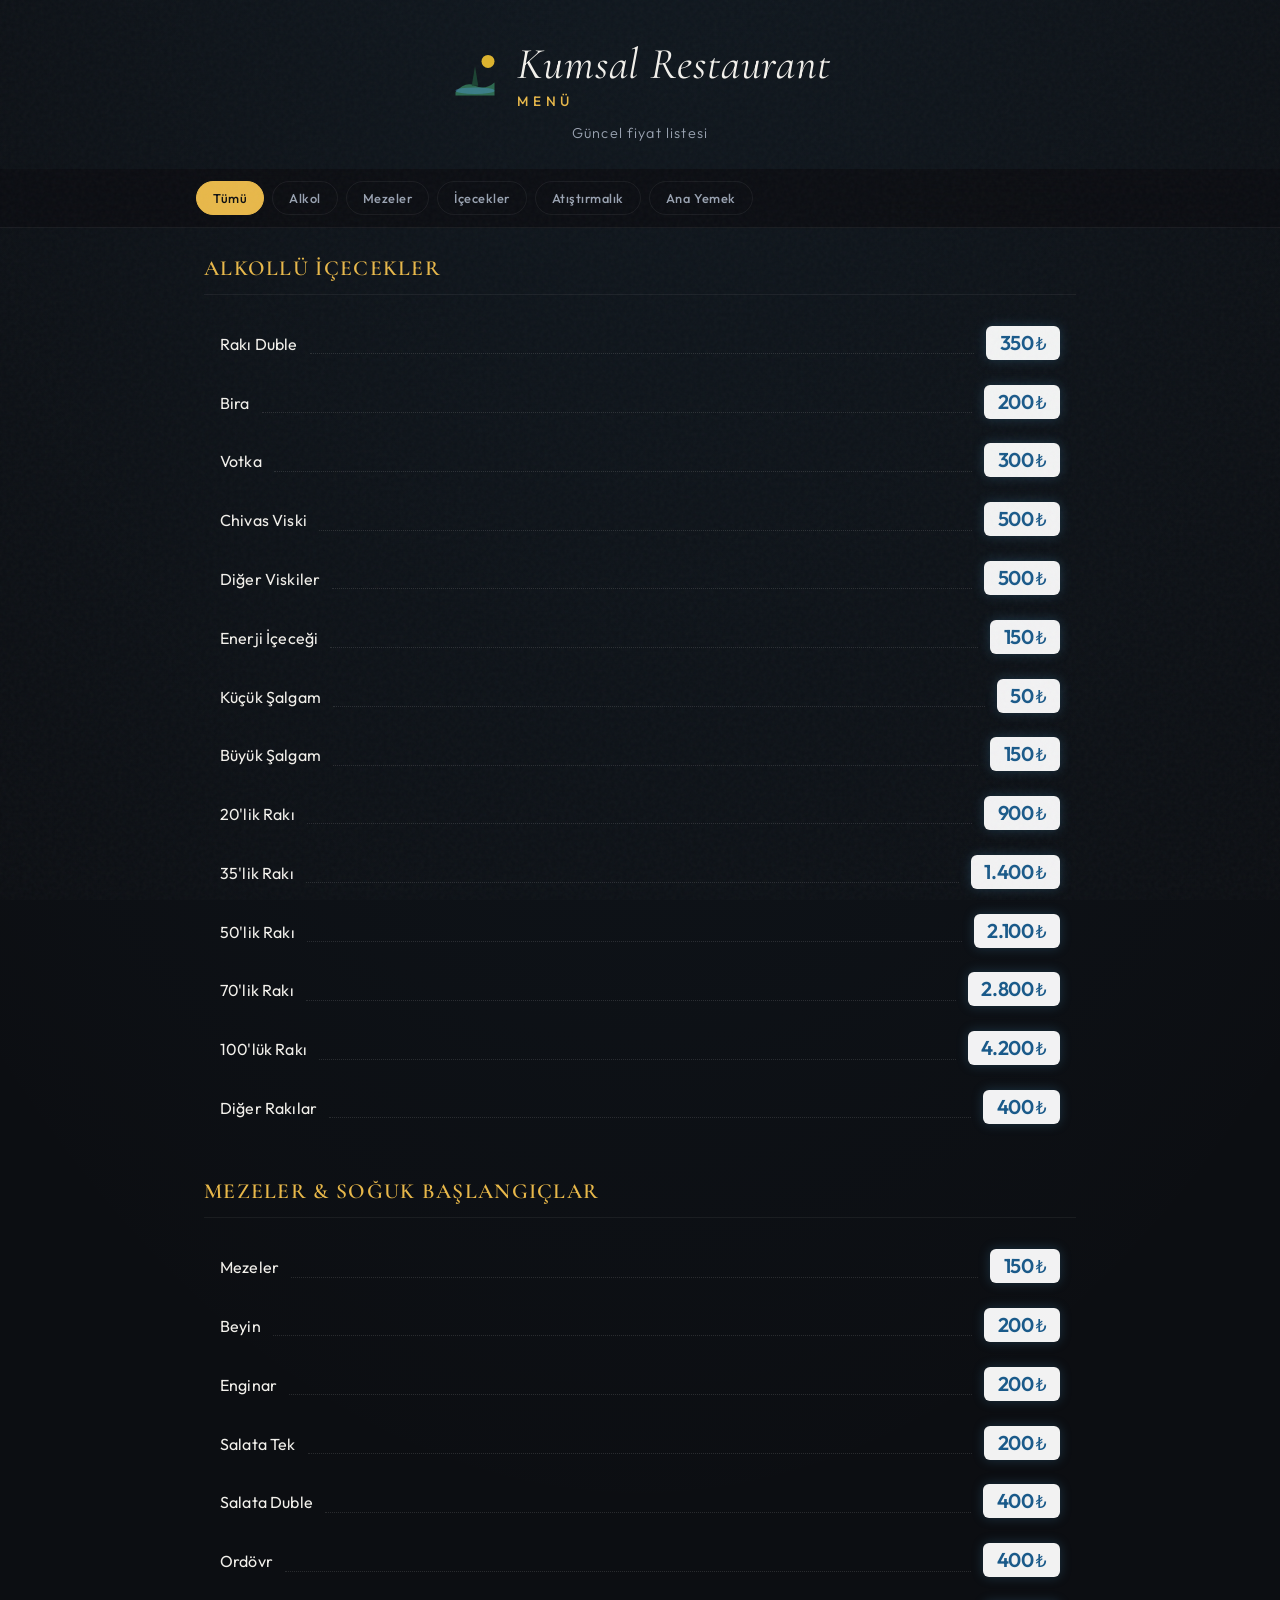
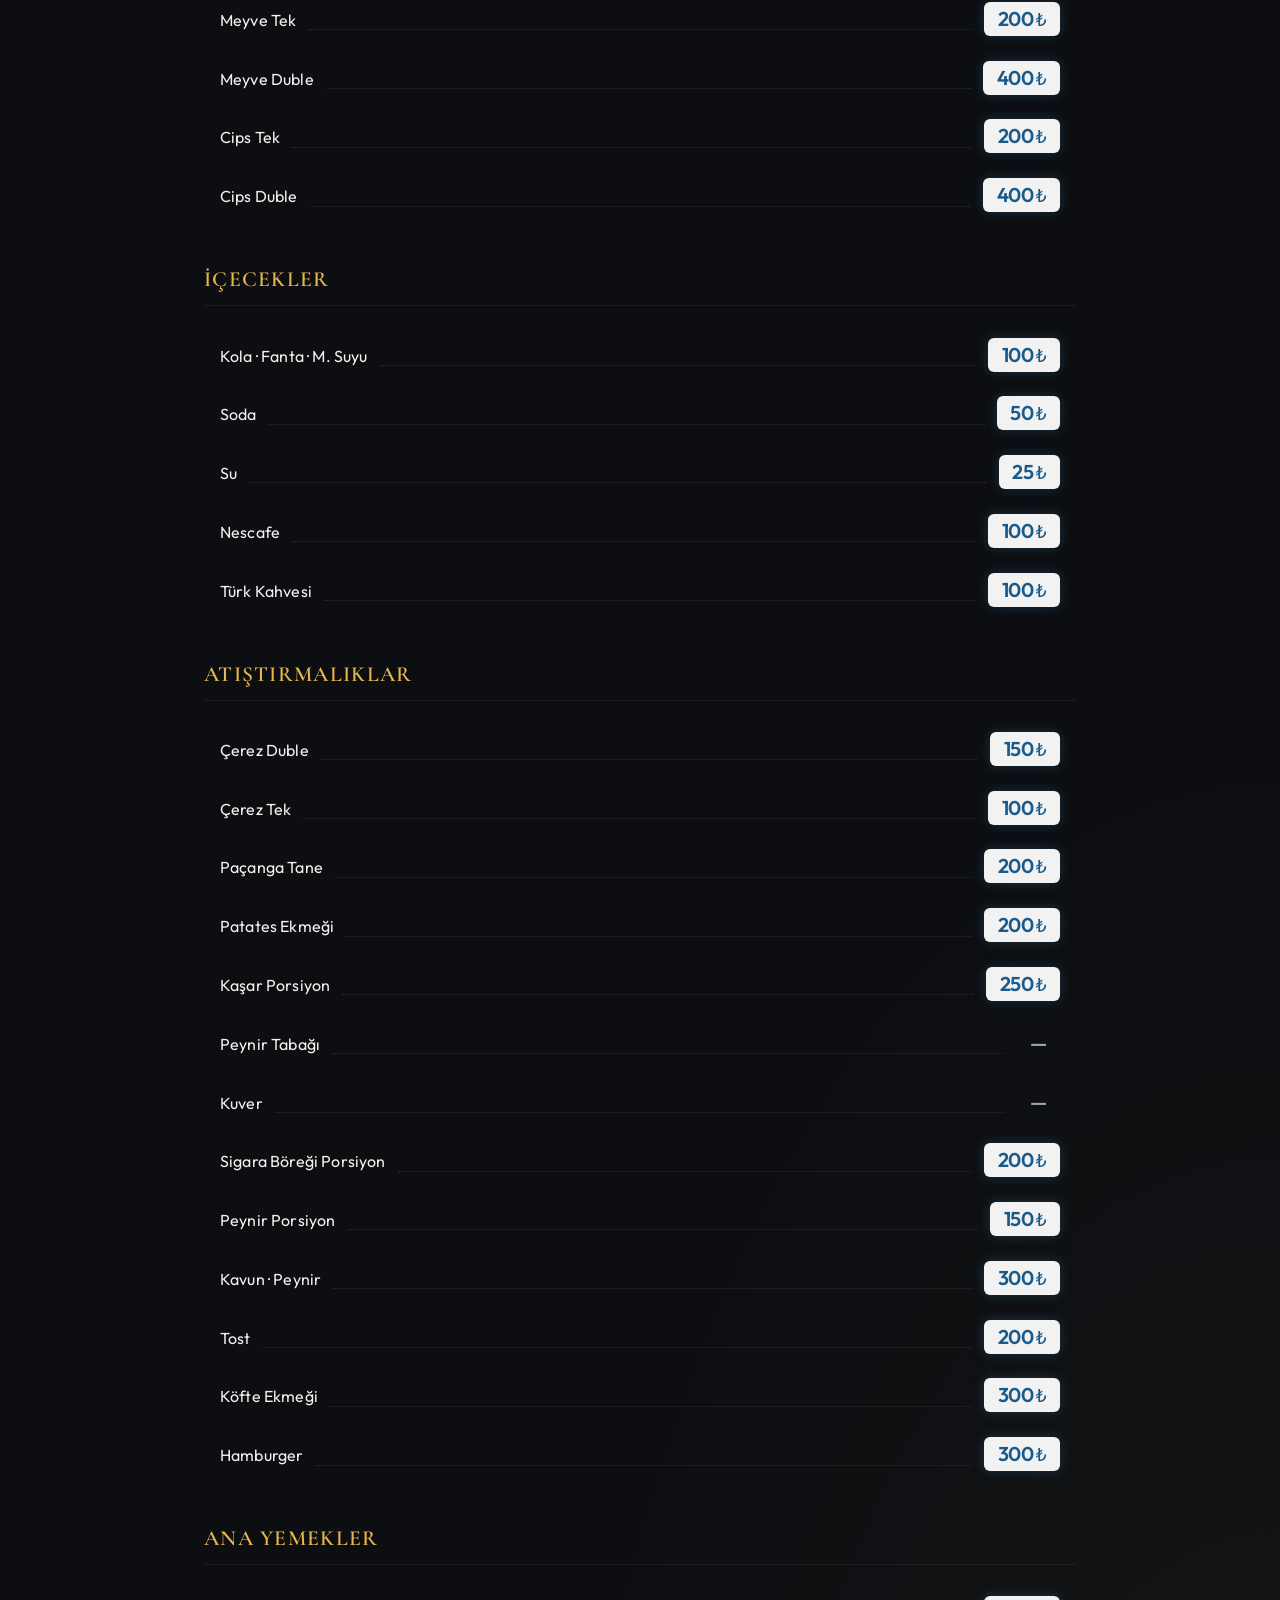
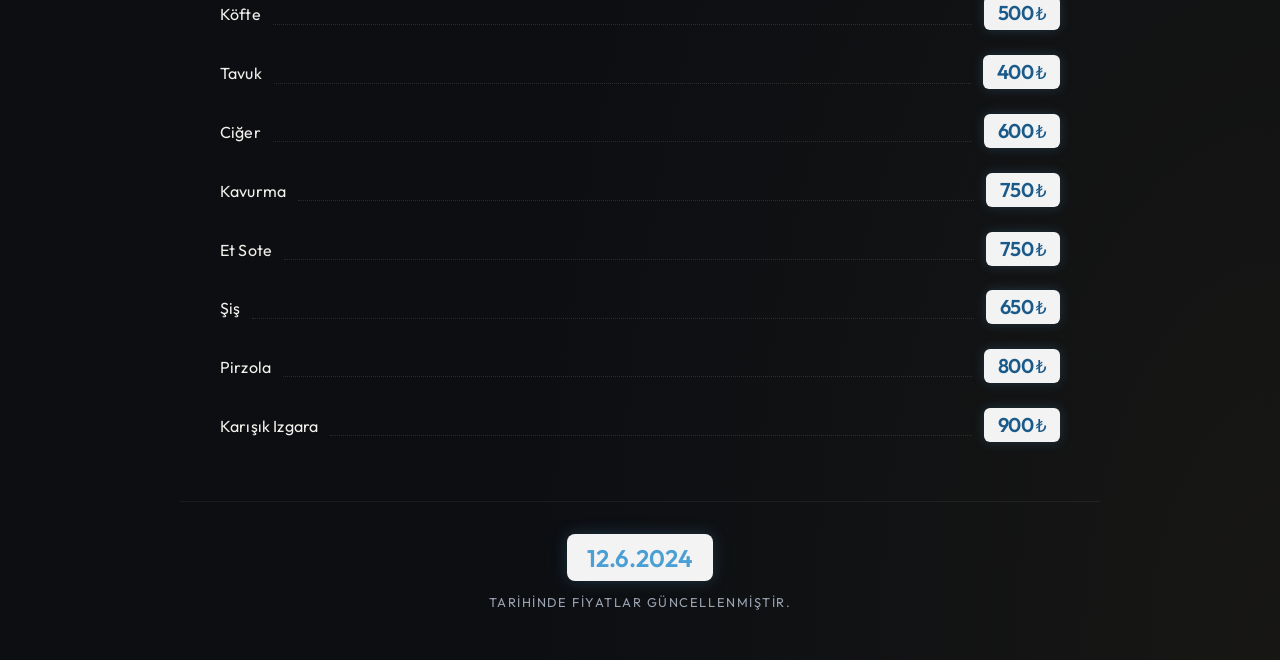
==== index.html @ af2fac71 "Kumsal Restaurant fiyat listesi sitesi. Menüdeki tüm ürün fiyatlarını kategori filtreli, mobil uyuml" ====
<!DOCTYPE html>
<html lang="tr">
<head>
  <meta charset="UTF-8" />
  <meta name="viewport" content="width=device-width, initial-scale=1.0" />
  <meta name="description" content="Kumsal Restaurant güncel fiyat listesi" />
  <title>Kumsal Restaurant — Fiyat Listesi</title>
  <link rel="preconnect" href="https://fonts.googleapis.com" />
  <link rel="preconnect" href="https://fonts.gstatic.com" crossorigin />
  <link href="https://fonts.googleapis.com/css2?family=Cormorant+Garamond:ital,wght@0,400;0,600;1,400&family=Outfit:wght@300;400;500;600&display=swap" rel="stylesheet" />
  <link rel="stylesheet" href="css/style.css" />
</head>
<body>
  <div class="grain" aria-hidden="true"></div>

  <header class="header">
    <div class="header__brand">
      <div class="logo" aria-hidden="true">
        <svg viewBox="0 0 64 64" fill="none" xmlns="http://www.w3.org/2000/svg">
          <circle cx="48" cy="14" r="8" fill="#f4c430" opacity="0.9"/>
          <path d="M8 52 Q20 38 32 44 Q44 50 56 40 L56 56 L8 56 Z" fill="#2d6a4f"/>
          <path d="M28 44 L32 20 L36 44 Z" fill="#1b4332"/>
          <ellipse cx="32" cy="50" rx="24" ry="4" fill="#4a90c2" opacity="0.5"/>
        </svg>
      </div>
      <div class="header__titles">
        <h1>Kumsal Restaurant</h1>
        <p class="header__subtitle">menü</p>
      </div>
    </div>
    <p class="header__tagline">Güncel fiyat listesi</p>
  </header>

  <nav class="nav" aria-label="Kategori filtresi">
    <div class="nav__inner">
      <button class="nav__btn active" data-category="all">Tümü</button>
      <button class="nav__btn" data-category="alkol">Alkol</button>
      <button class="nav__btn" data-category="mezeler">Mezeler</button>
      <button class="nav__btn" data-category="icecekler">İçecekler</button>
      <button class="nav__btn" data-category="atistirmalik">Atıştırmalık</button>
      <button class="nav__btn" data-category="ana-yemek">Ana Yemek</button>
    </div>
  </nav>

  <main class="main" id="menu-root"></main>

  <footer class="footer">
    <div class="footer__date">12.6.2024</div>
    <p class="footer__note">tarihinde fiyatlar güncellenmiştir.</p>
  </footer>

  <script src="js/menu-data.js"></script>
  <script src="js/main.js"></script>
</body>
</html>
---- css/style.css ----
*,
*::before,
*::after {
  box-sizing: border-box;
  margin: 0;
  padding: 0;
}

:root {
  --bg-deep: #0c0e12;
  --bg-surface: #141820;
  --bg-card: #1a1f2a;
  --text-primary: #f2f0eb;
  --text-muted: #9aa3b2;
  --gold: #e8b84a;
  --gold-soft: rgba(232, 184, 74, 0.15);
  --price-blue: #4a9fd4;
  --price-glow: rgba(74, 159, 212, 0.25);
  --border: rgba(255, 255, 255, 0.06);
  --font-display: "Cormorant Garamond", Georgia, serif;
  --font-body: "Outfit", system-ui, sans-serif;
  --radius: 12px;
  --max-width: 920px;
}

html {
  scroll-behavior: smooth;
}

body {
  min-height: 100dvh;
  font-family: var(--font-body);
  font-weight: 400;
  color: var(--text-primary);
  background: var(--bg-deep);
  background-image:
    radial-gradient(ellipse 80% 50% at 50% -10%, rgba(74, 159, 212, 0.08), transparent),
    radial-gradient(ellipse 60% 40% at 100% 100%, rgba(232, 184, 74, 0.05), transparent);
  line-height: 1.5;
  -webkit-font-smoothing: antialiased;
}

.grain {
  position: fixed;
  inset: 0;
  pointer-events: none;
  z-index: 100;
  opacity: 0.035;
  background-image: url("data:image/svg+xml,%3Csvg viewBox='0 0 256 256' xmlns='http://www.w3.org/2000/svg'%3E%3Cfilter id='n'%3E%3CfeTurbulence type='fractalNoise' baseFrequency='0.85' numOctaves='4' stitchTiles='stitch'/%3E%3C/filter%3E%3Crect width='100%25' height='100%25' filter='url(%23n)'/%3E%3C/svg%3E");
}

/* Header */
.header {
  max-width: var(--max-width);
  margin: 0 auto;
  padding: 2.5rem 1.5rem 1.5rem;
  text-align: center;
}

.header__brand {
  display: flex;
  align-items: center;
  justify-content: center;
  gap: 1rem;
  margin-bottom: 0.75rem;
}

.logo {
  width: 52px;
  height: 52px;
  flex-shrink: 0;
}

.logo svg {
  width: 100%;
  height: 100%;
}

.header__titles {
  text-align: left;
}

.header h1 {
  font-family: var(--font-display);
  font-size: clamp(2rem, 6vw, 2.75rem);
  font-weight: 400;
  font-style: italic;
  letter-spacing: 0.02em;
  line-height: 1.1;
  color: var(--text-primary);
}

.header__subtitle {
  font-family: var(--font-body);
  font-size: 0.85rem;
  font-weight: 500;
  letter-spacing: 0.35em;
  text-transform: uppercase;
  color: var(--gold);
  margin-top: 0.15rem;
}

.header__tagline {
  font-size: 0.9rem;
  font-weight: 300;
  color: var(--text-muted);
  letter-spacing: 0.08em;
}

/* Navigation */
.nav {
  position: sticky;
  top: 0;
  z-index: 50;
  background: rgba(12, 14, 18, 0.85);
  backdrop-filter: blur(16px);
  -webkit-backdrop-filter: blur(16px);
  border-bottom: 1px solid var(--border);
}

.nav__inner {
  max-width: var(--max-width);
  margin: 0 auto;
  padding: 0.75rem 1rem;
  display: flex;
  gap: 0.5rem;
  overflow-x: auto;
  scrollbar-width: none;
  -ms-overflow-style: none;
}

.nav__inner::-webkit-scrollbar {
  display: none;
}

.nav__btn {
  flex-shrink: 0;
  font-family: var(--font-body);
  font-size: 0.8rem;
  font-weight: 500;
  letter-spacing: 0.04em;
  padding: 0.5rem 1rem;
  border: 1px solid var(--border);
  border-radius: 999px;
  background: transparent;
  color: var(--text-muted);
  cursor: pointer;
  transition: all 0.2s ease;
  white-space: nowrap;
}

.nav__btn:hover {
  color: var(--text-primary);
  border-color: rgba(255, 255, 255, 0.12);
  background: rgba(255, 255, 255, 0.03);
}

.nav__btn.active {
  color: var(--bg-deep);
  background: var(--gold);
  border-color: var(--gold);
}

/* Main content */
.main {
  max-width: var(--max-width);
  margin: 0 auto;
  padding: 1.5rem 1.5rem 3rem;
  display: flex;
  flex-direction: column;
  gap: 2.5rem;
}

.section {
  animation: fadeUp 0.4s ease both;
}

@keyframes fadeUp {
  from {
    opacity: 0;
    transform: translateY(12px);
  }
  to {
    opacity: 1;
    transform: translateY(0);
  }
}

.section__title {
  font-family: var(--font-display);
  font-size: 1.35rem;
  font-weight: 600;
  letter-spacing: 0.06em;
  text-transform: uppercase;
  color: var(--gold);
  margin-bottom: 1.25rem;
  padding-bottom: 0.6rem;
  border-bottom: 1px solid var(--border);
}

/* Price list */
.price-list {
  list-style: none;
  display: flex;
  flex-direction: column;
  gap: 0.15rem;
}

.price-list__item {
  display: grid;
  grid-template-columns: auto 1fr auto;
  align-items: baseline;
  gap: 0.75rem;
  padding: 0.65rem 0.85rem;
  border-radius: var(--radius);
  transition: background 0.15s ease;
}

.price-list__item:hover {
  background: rgba(255, 255, 255, 0.025);
}

.price-list__name {
  font-size: 0.95rem;
  font-weight: 400;
  color: var(--text-primary);
  letter-spacing: 0.01em;
}

.price-list__leader {
  border-bottom: 1px dotted rgba(255, 255, 255, 0.12);
  min-width: 1rem;
  align-self: end;
  margin-bottom: 0.35rem;
}

.price {
  font-size: 1.15rem;
  font-weight: 600;
  color: var(--price-blue);
  letter-spacing: -0.01em;
  white-space: nowrap;
  background: rgba(255, 255, 255, 0.95);
  color: #1a5a8a;
  padding: 0.2rem 0.65rem;
  border-radius: 6px;
  box-shadow: 0 0 12px var(--price-glow);
  line-height: 1.3;
}

.price__currency {
  font-size: 0.85em;
  margin-left: 0.1em;
  font-weight: 500;
}

.price--na {
  background: transparent;
  color: var(--text-muted);
  box-shadow: none;
  font-size: 1.25rem;
  padding: 0.2rem 0.5rem;
}

/* Footer */
.footer {
  max-width: var(--max-width);
  margin: 0 auto;
  padding: 2rem 1.5rem 3rem;
  text-align: center;
  border-top: 1px solid var(--border);
}

.footer__date {
  display: inline-block;
  font-size: 1.5rem;
  font-weight: 600;
  color: var(--price-blue);
  background: rgba(255, 255, 255, 0.95);
  padding: 0.35rem 1.25rem;
  border-radius: 8px;
  margin-bottom: 0.75rem;
  box-shadow: 0 0 16px var(--price-glow);
}

.footer__note {
  font-size: 0.8rem;
  font-weight: 400;
  letter-spacing: 0.12em;
  text-transform: uppercase;
  color: var(--text-muted);
}

/* Responsive */
@media (min-width: 640px) {
  .price-list__item {
    padding: 0.7rem 1rem;
  }

  .price-list__name {
    font-size: 1rem;
  }

  .price {
    font-size: 1.25rem;
    padding: 0.25rem 0.85rem;
  }
}

@media (prefers-reduced-motion: reduce) {
  html {
    scroll-behavior: auto;
  }

  .section {
    animation: none;
  }

  .nav__btn,
  .price-list__item {
    transition: none;
  }
}
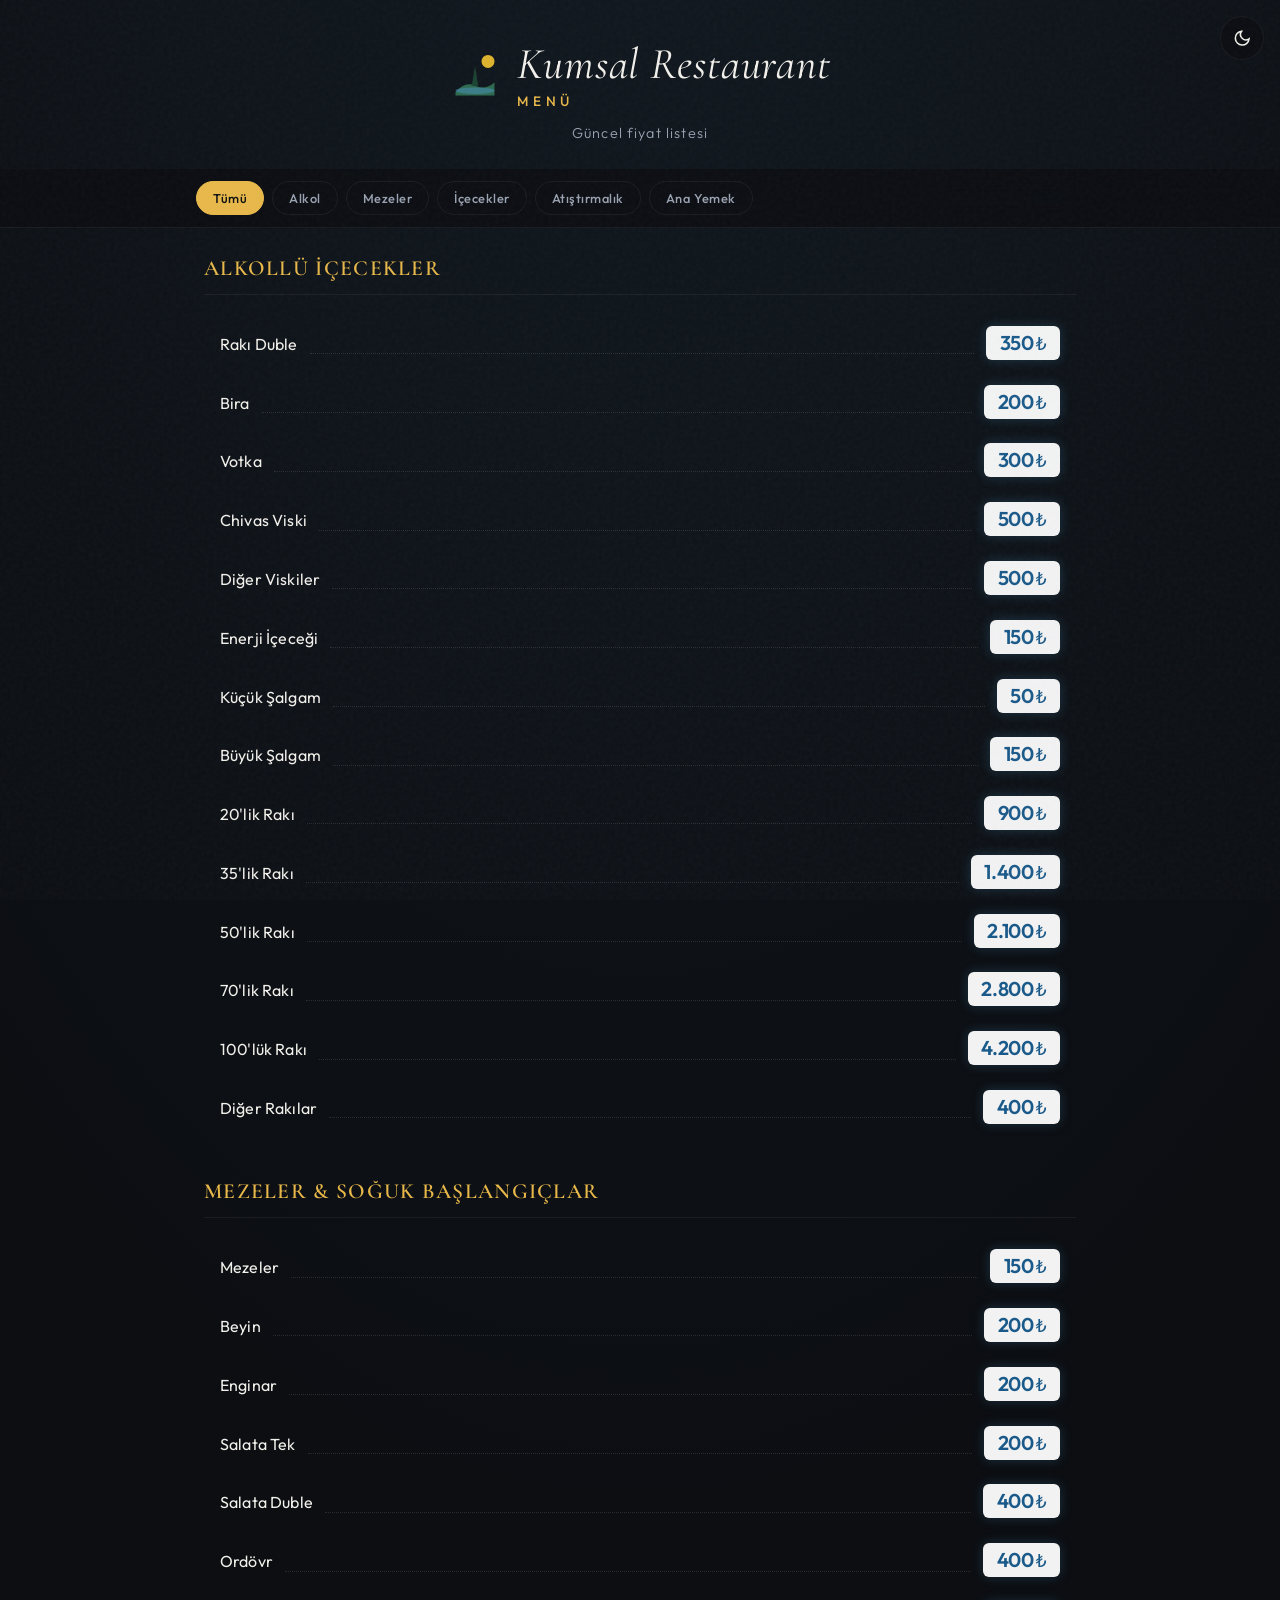
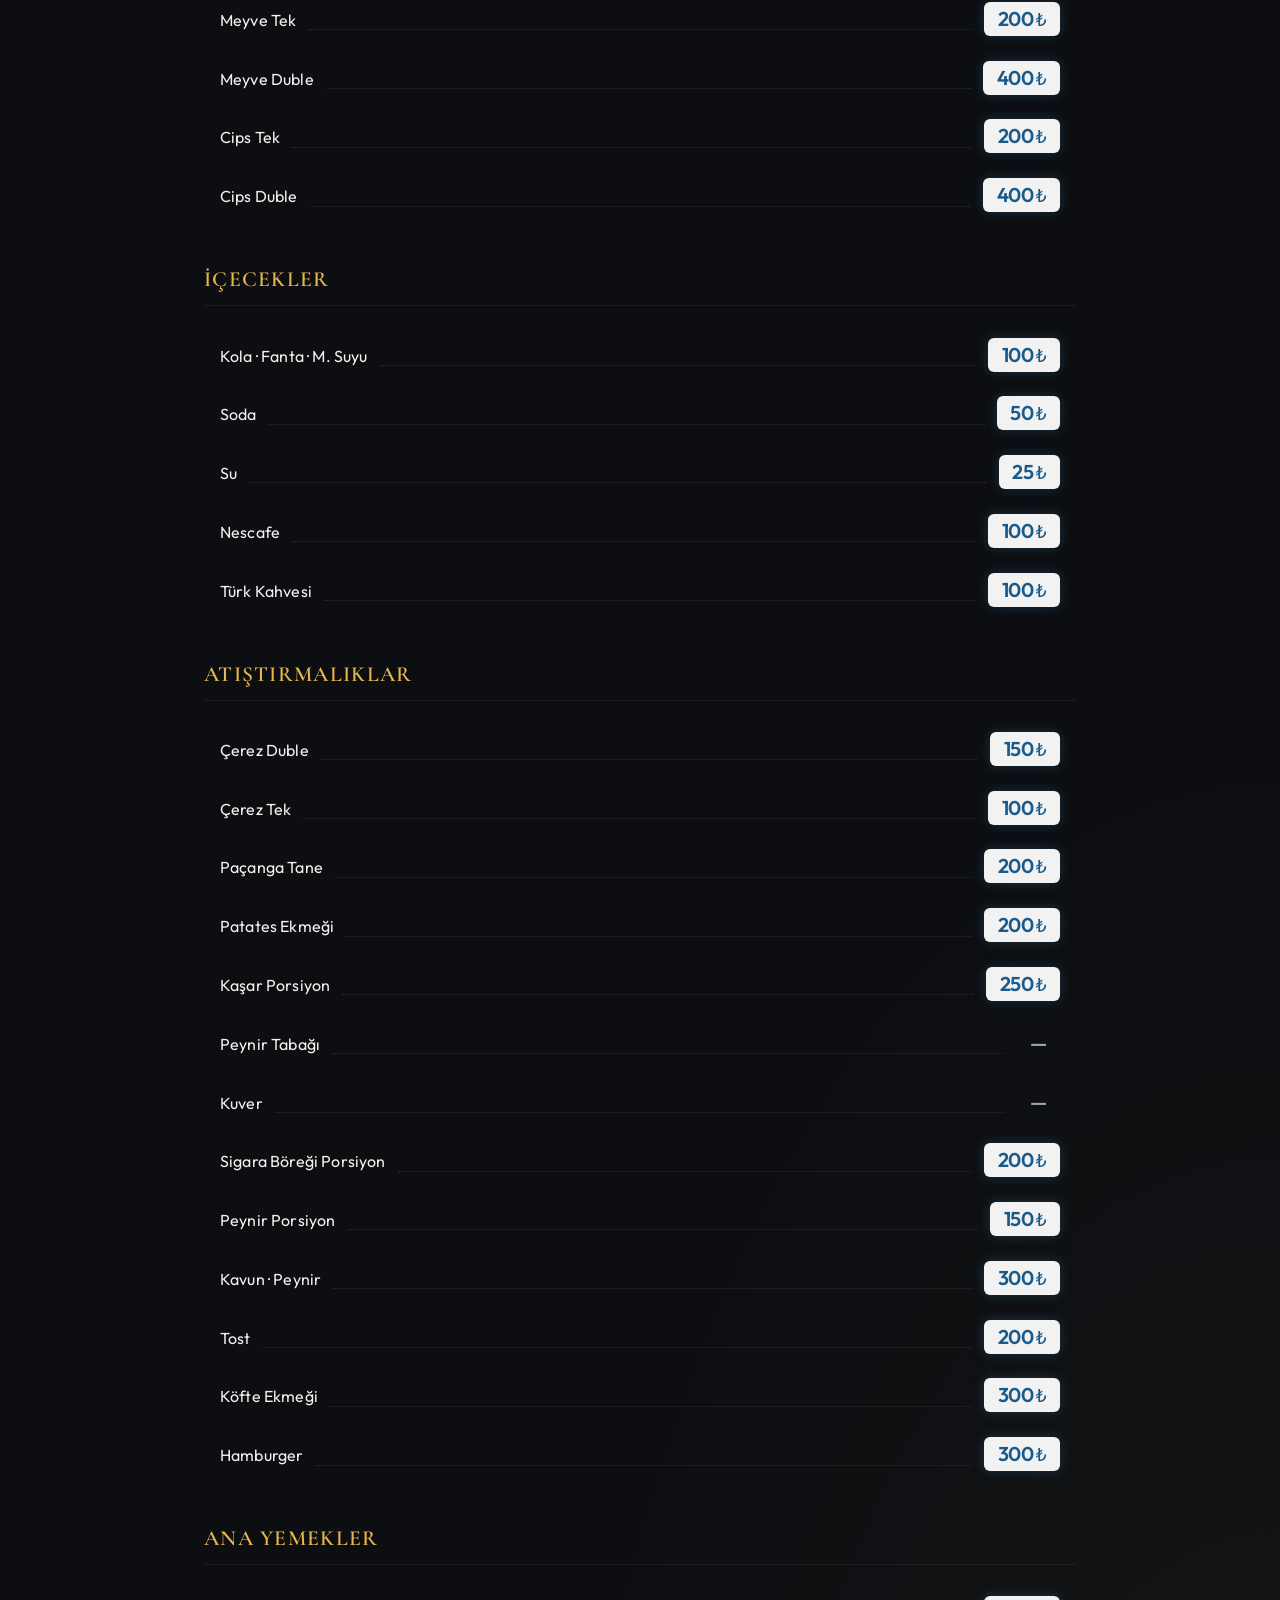
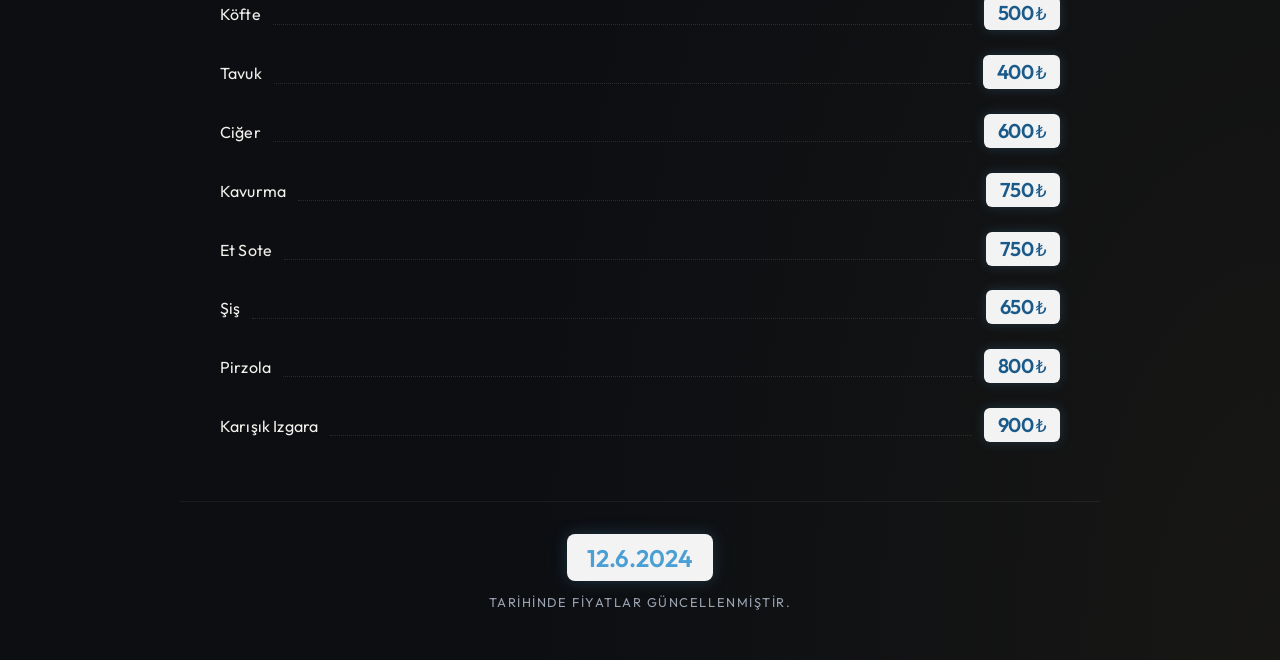
==== commit e7bfb8b4: "Koyu/açık mod, QR kodu ve yazdırma sayfası eklendi. Tema tercihi localStorage'da saklanır; menü link" ====
--- a/index.html
+++ b/index.html
@@ -9,9 +9,26 @@
   <link rel="preconnect" href="https://fonts.gstatic.com" crossorigin />
   <link href="https://fonts.googleapis.com/css2?family=Cormorant+Garamond:ital,wght@0,400;0,600;1,400&family=Outfit:wght@300;400;500;600&display=swap" rel="stylesheet" />
   <link rel="stylesheet" href="css/style.css" />
+  <script>
+    (function () {
+      const saved = localStorage.getItem("kumsal-theme");
+      const theme = saved === "light" || saved === "dark" ? saved : "dark";
+      document.documentElement.setAttribute("data-theme", theme);
+    })();
+  </script>
 </head>
 <body>
   <div class="grain" aria-hidden="true"></div>
+
+  <button class="theme-toggle" id="theme-toggle" type="button" aria-label="Açık moda geç">
+    <svg class="theme-toggle__icon theme-toggle__icon--sun" viewBox="0 0 24 24" fill="none" stroke="currentColor" stroke-width="2" aria-hidden="true">
+      <circle cx="12" cy="12" r="4"/>
+      <path d="M12 2v2M12 20v2M4.93 4.93l1.41 1.41M17.66 17.66l1.41 1.41M2 12h2M20 12h2M4.93 19.07l1.41-1.41M17.66 6.34l1.41-1.41"/>
+    </svg>
+    <svg class="theme-toggle__icon theme-toggle__icon--moon" viewBox="0 0 24 24" fill="none" stroke="currentColor" stroke-width="2" aria-hidden="true">
+      <path d="M21 12.79A9 9 0 1 1 11.21 3 7 7 0 0 0 21 12.79z"/>
+    </svg>
+  </button>
 
   <header class="header">
     <div class="header__brand">
--- a/css/style.css
+++ b/css/style.css
@@ -6,21 +6,53 @@
   padding: 0;
 }
 
-:root {
+:root,
+[data-theme="dark"] {
   --bg-deep: #0c0e12;
   --bg-surface: #141820;
   --bg-card: #1a1f2a;
   --text-primary: #f2f0eb;
   --text-muted: #9aa3b2;
   --gold: #e8b84a;
-  --gold-soft: rgba(232, 184, 74, 0.15);
+  --gold-contrast: #0c0e12;
   --price-blue: #4a9fd4;
   --price-glow: rgba(74, 159, 212, 0.25);
   --border: rgba(255, 255, 255, 0.06);
+  --nav-bg: rgba(12, 14, 18, 0.85);
+  --hover-bg: rgba(255, 255, 255, 0.03);
+  --hover-border: rgba(255, 255, 255, 0.12);
+  --row-hover: rgba(255, 255, 255, 0.025);
+  --leader: rgba(255, 255, 255, 0.12);
+  --grain-opacity: 0.035;
+  --body-gradient:
+    radial-gradient(ellipse 80% 50% at 50% -10%, rgba(74, 159, 212, 0.08), transparent),
+    radial-gradient(ellipse 60% 40% at 100% 100%, rgba(232, 184, 74, 0.05), transparent);
   --font-display: "Cormorant Garamond", Georgia, serif;
   --font-body: "Outfit", system-ui, sans-serif;
   --radius: 12px;
   --max-width: 920px;
+}
+
+[data-theme="light"] {
+  --bg-deep: #f4f1eb;
+  --bg-surface: #ffffff;
+  --bg-card: #faf8f4;
+  --text-primary: #1a1f2a;
+  --text-muted: #5c6573;
+  --gold: #b8860b;
+  --gold-contrast: #ffffff;
+  --price-blue: #1a6fa8;
+  --price-glow: rgba(26, 111, 168, 0.15);
+  --border: rgba(0, 0, 0, 0.08);
+  --nav-bg: rgba(244, 241, 235, 0.92);
+  --hover-bg: rgba(0, 0, 0, 0.04);
+  --hover-border: rgba(0, 0, 0, 0.12);
+  --row-hover: rgba(0, 0, 0, 0.03);
+  --leader: rgba(0, 0, 0, 0.15);
+  --grain-opacity: 0.02;
+  --body-gradient:
+    radial-gradient(ellipse 80% 50% at 50% -10%, rgba(74, 159, 212, 0.06), transparent),
+    radial-gradient(ellipse 60% 40% at 100% 100%, rgba(184, 134, 11, 0.05), transparent);
 }
 
 html {
@@ -33,9 +65,8 @@
   font-weight: 400;
   color: var(--text-primary);
   background: var(--bg-deep);
-  background-image:
-    radial-gradient(ellipse 80% 50% at 50% -10%, rgba(74, 159, 212, 0.08), transparent),
-    radial-gradient(ellipse 60% 40% at 100% 100%, rgba(232, 184, 74, 0.05), transparent);
+  background-image: var(--body-gradient);
+  transition: background-color 0.25s ease, color 0.25s ease;
   line-height: 1.5;
   -webkit-font-smoothing: antialiased;
 }
@@ -45,7 +76,7 @@
   inset: 0;
   pointer-events: none;
   z-index: 100;
-  opacity: 0.035;
+  opacity: var(--grain-opacity);
   background-image: url("data:image/svg+xml,%3Csvg viewBox='0 0 256 256' xmlns='http://www.w3.org/2000/svg'%3E%3Cfilter id='n'%3E%3CfeTurbulence type='fractalNoise' baseFrequency='0.85' numOctaves='4' stitchTiles='stitch'/%3E%3C/filter%3E%3Crect width='100%25' height='100%25' filter='url(%23n)'/%3E%3C/svg%3E");
 }
 
@@ -112,7 +143,7 @@
   position: sticky;
   top: 0;
   z-index: 50;
-  background: rgba(12, 14, 18, 0.85);
+  background: var(--nav-bg);
   backdrop-filter: blur(16px);
   -webkit-backdrop-filter: blur(16px);
   border-bottom: 1px solid var(--border);
@@ -151,12 +182,12 @@
 
 .nav__btn:hover {
   color: var(--text-primary);
-  border-color: rgba(255, 255, 255, 0.12);
-  background: rgba(255, 255, 255, 0.03);
+  border-color: var(--hover-border);
+  background: var(--hover-bg);
 }
 
 .nav__btn.active {
-  color: var(--bg-deep);
+  color: var(--gold-contrast);
   background: var(--gold);
   border-color: var(--gold);
 }
@@ -217,7 +248,7 @@
 }
 
 .price-list__item:hover {
-  background: rgba(255, 255, 255, 0.025);
+  background: var(--row-hover);
 }
 
 .price-list__name {
@@ -228,7 +259,7 @@
 }
 
 .price-list__leader {
-  border-bottom: 1px dotted rgba(255, 255, 255, 0.12);
+  border-bottom: 1px dotted var(--leader);
   min-width: 1rem;
   align-self: end;
   margin-bottom: 0.35rem;
@@ -291,6 +322,56 @@
   color: var(--text-muted);
 }
 
+/* Theme toggle */
+.theme-toggle {
+  position: fixed;
+  top: 1rem;
+  right: 1rem;
+  z-index: 60;
+  width: 2.75rem;
+  height: 2.75rem;
+  display: grid;
+  place-items: center;
+  border: 1px solid var(--border);
+  border-radius: 50%;
+  background: var(--nav-bg);
+  backdrop-filter: blur(16px);
+  -webkit-backdrop-filter: blur(16px);
+  color: var(--text-primary);
+  cursor: pointer;
+  transition: background 0.2s ease, border-color 0.2s ease, transform 0.15s ease;
+}
+
+.theme-toggle:hover {
+  border-color: var(--hover-border);
+  background: var(--hover-bg);
+}
+
+.theme-toggle:active {
+  transform: scale(0.95);
+}
+
+.theme-toggle__icon {
+  width: 1.15rem;
+  height: 1.15rem;
+}
+
+.theme-toggle__icon--sun {
+  display: none;
+}
+
+.theme-toggle__icon--moon {
+  display: block;
+}
+
+[data-theme="light"] .theme-toggle__icon--sun {
+  display: block;
+}
+
+[data-theme="light"] .theme-toggle__icon--moon {
+  display: none;
+}
+
 /* Responsive */
 @media (min-width: 640px) {
   .price-list__item {
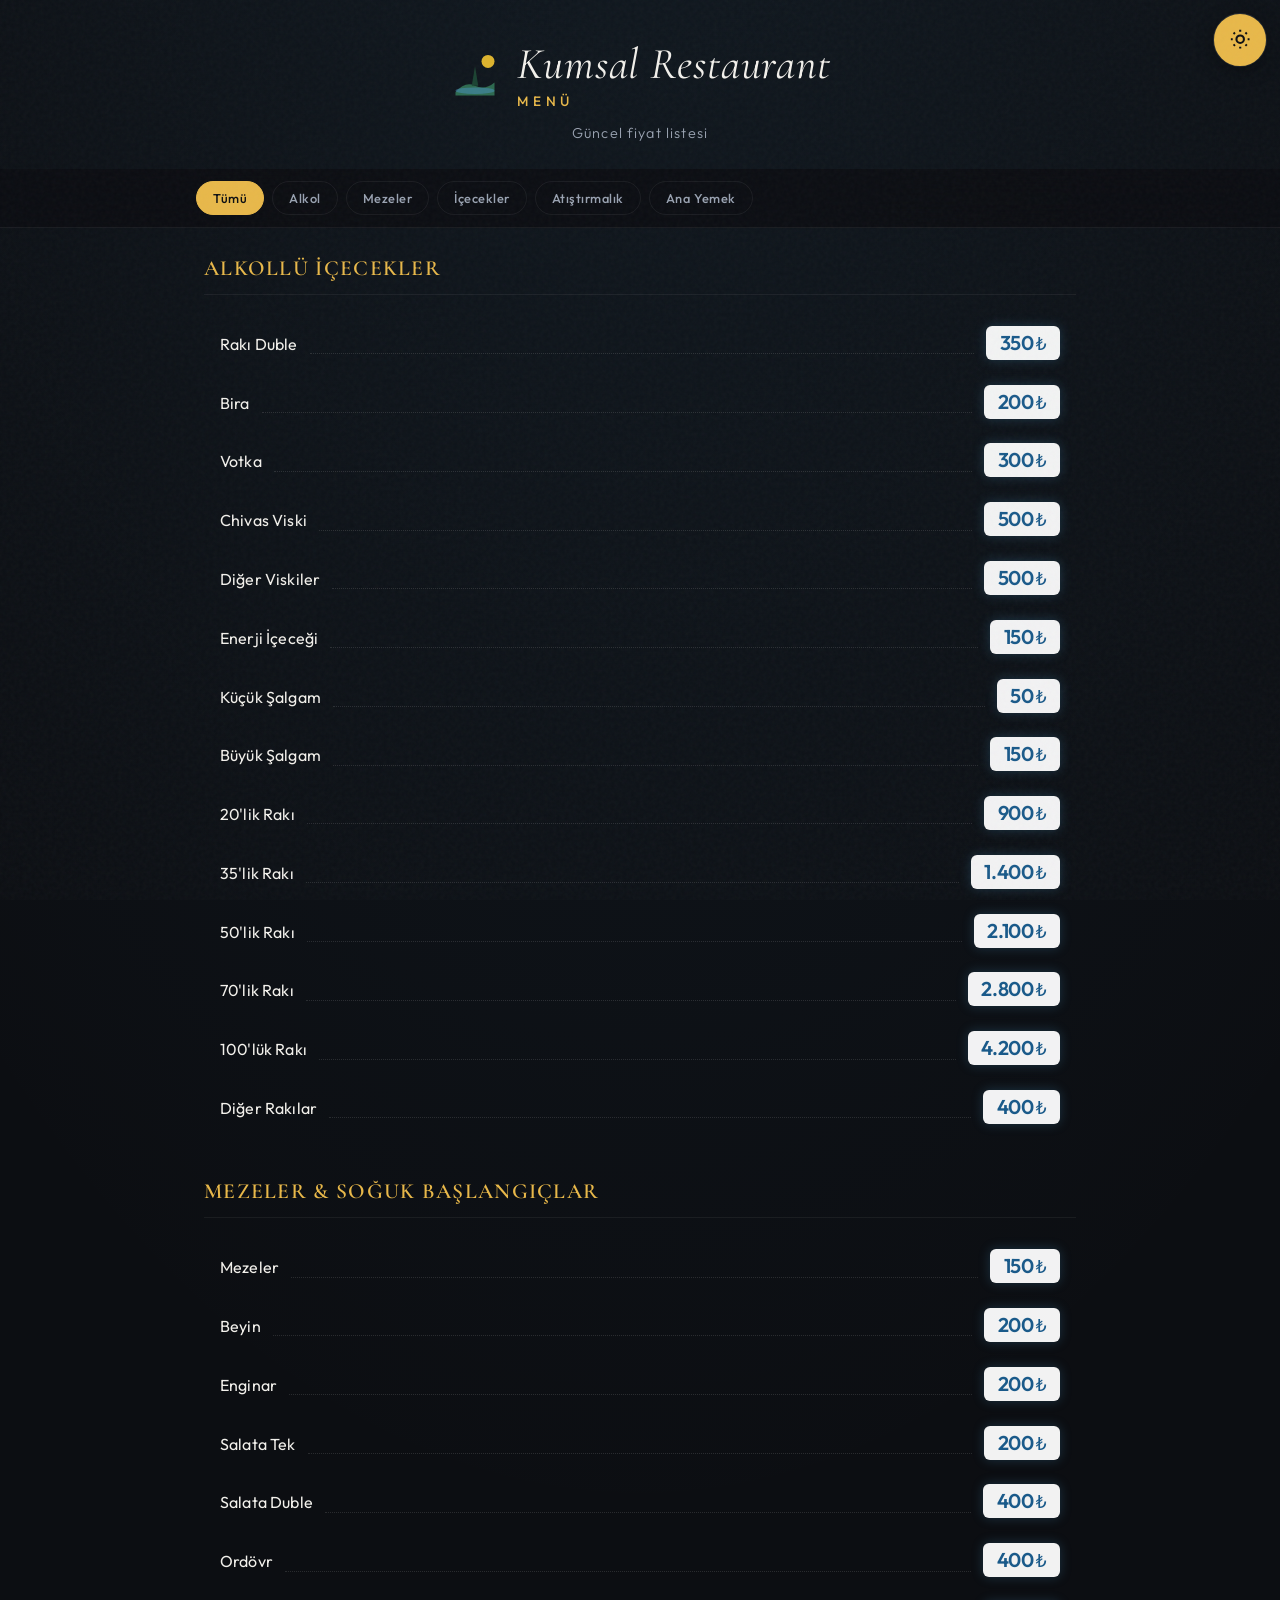
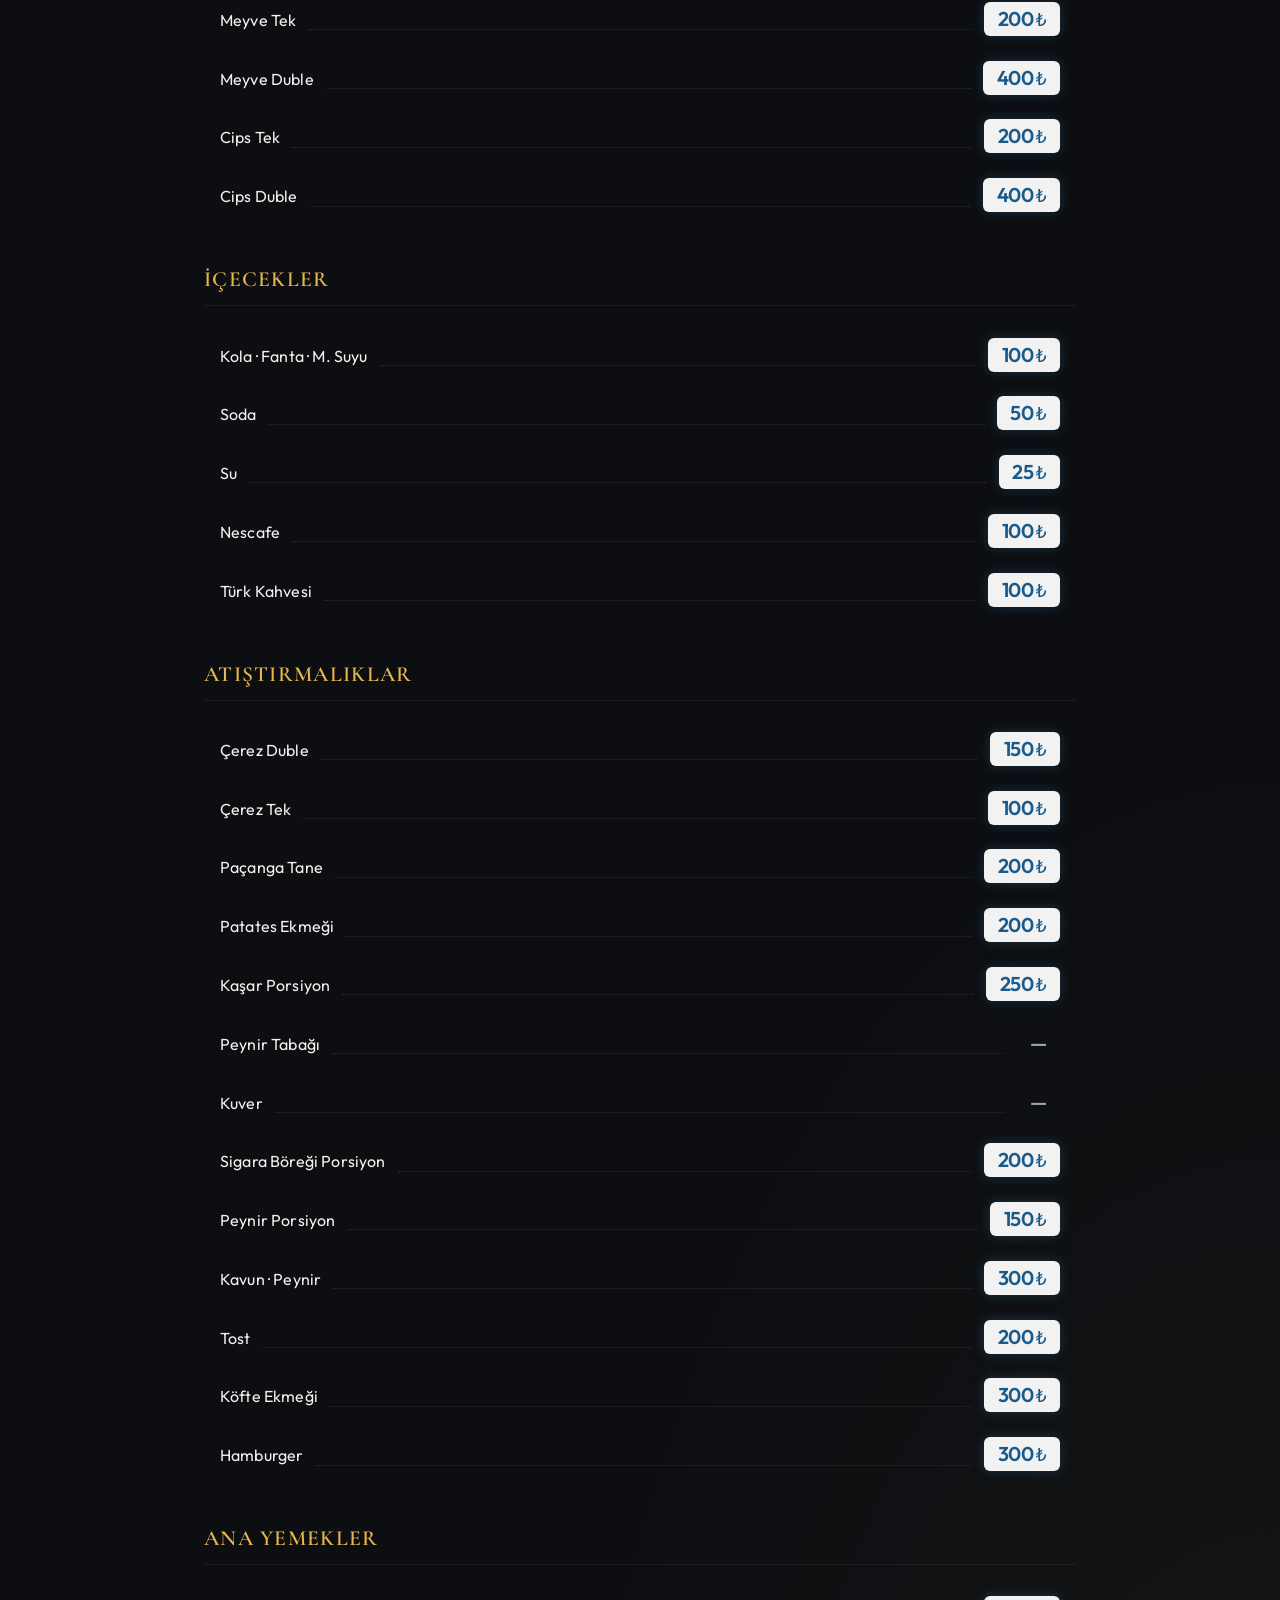
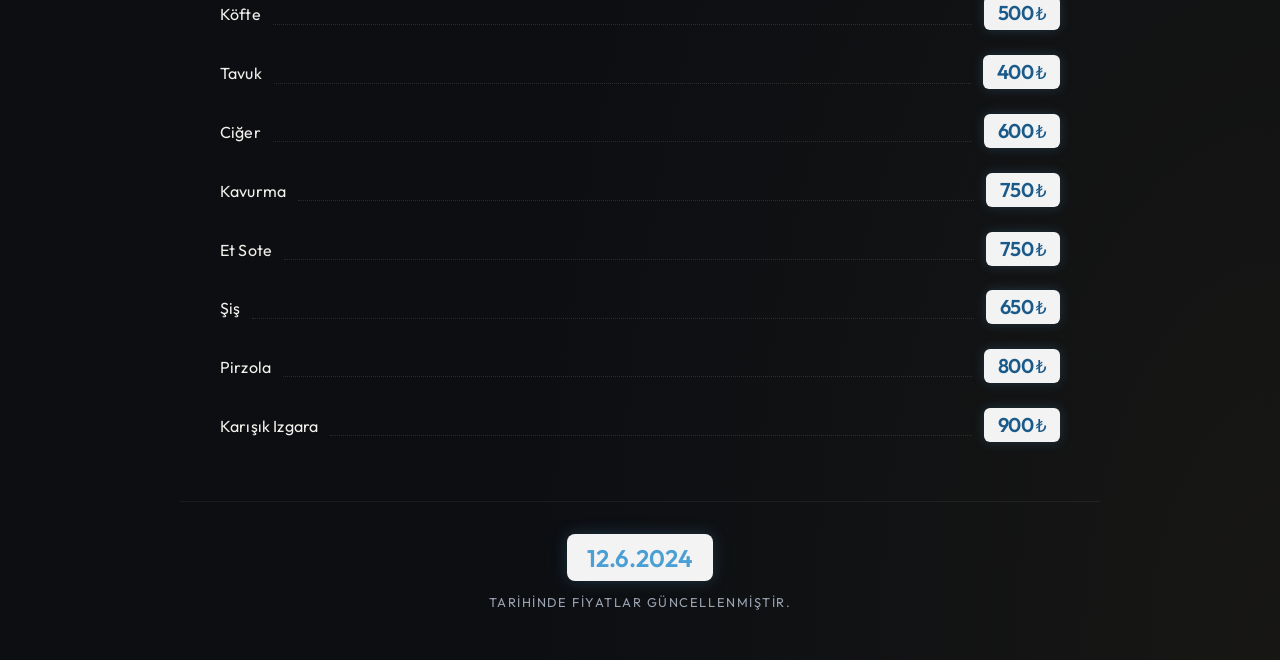
==== commit ad91349d: "Tema ikonlarını düzelt ve cache bust ekle. Koyu/açık mod ikonları data-theme'e göre kesinleştirildi;" ====
--- a/index.html
+++ b/index.html
@@ -8,7 +8,7 @@
   <link rel="preconnect" href="https://fonts.googleapis.com" />
   <link rel="preconnect" href="https://fonts.gstatic.com" crossorigin />
   <link href="https://fonts.googleapis.com/css2?family=Cormorant+Garamond:ital,wght@0,400;0,600;1,400&family=Outfit:wght@300;400;500;600&display=swap" rel="stylesheet" />
-  <link rel="stylesheet" href="css/style.css" />
+  <link rel="stylesheet" href="css/style.css?v=20260622-1" />
   <script>
     (function () {
       const saved = localStorage.getItem("kumsal-theme");
@@ -66,7 +66,7 @@
     <p class="footer__note">tarihinde fiyatlar güncellenmiştir.</p>
   </footer>
 
-  <script src="js/menu-data.js"></script>
-  <script src="js/main.js"></script>
+  <script src="js/menu-data.js?v=20260622-1"></script>
+  <script src="js/main.js?v=20260622-1"></script>
 </body>
 </html>
--- a/css/style.css
+++ b/css/style.css
@@ -24,6 +24,9 @@
   --row-hover: rgba(255, 255, 255, 0.025);
   --leader: rgba(255, 255, 255, 0.12);
   --grain-opacity: 0.035;
+  --theme-btn-bg: #e8b84a;
+  --theme-btn-fg: #0c0e12;
+  --theme-btn-shadow: 0 4px 18px rgba(0, 0, 0, 0.35), 0 0 0 1px rgba(255, 255, 255, 0.12);
   --body-gradient:
     radial-gradient(ellipse 80% 50% at 50% -10%, rgba(74, 159, 212, 0.08), transparent),
     radial-gradient(ellipse 60% 40% at 100% 100%, rgba(232, 184, 74, 0.05), transparent);
@@ -50,6 +53,9 @@
   --row-hover: rgba(0, 0, 0, 0.03);
   --leader: rgba(0, 0, 0, 0.15);
   --grain-opacity: 0.02;
+  --theme-btn-bg: #b8860b;
+  --theme-btn-fg: #ffffff;
+  --theme-btn-shadow: 0 4px 18px rgba(0, 0, 0, 0.15), 0 0 0 1px rgba(0, 0, 0, 0.08);
   --body-gradient:
     radial-gradient(ellipse 80% 50% at 50% -10%, rgba(74, 159, 212, 0.06), transparent),
     radial-gradient(ellipse 60% 40% at 100% 100%, rgba(184, 134, 11, 0.05), transparent);
@@ -325,54 +331,149 @@
 /* Theme toggle */
 .theme-toggle {
   position: fixed;
-  top: 1rem;
-  right: 1rem;
+  top: max(0.85rem, env(safe-area-inset-top, 0.85rem));
+  right: max(0.85rem, env(safe-area-inset-right, 0.85rem));
   z-index: 60;
-  width: 2.75rem;
-  height: 2.75rem;
+  width: 3.25rem;
+  height: 3.25rem;
   display: grid;
   place-items: center;
-  border: 1px solid var(--border);
+  border: 2px solid var(--theme-btn-bg);
   border-radius: 50%;
-  background: var(--nav-bg);
-  backdrop-filter: blur(16px);
-  -webkit-backdrop-filter: blur(16px);
-  color: var(--text-primary);
+  background: var(--theme-btn-bg);
+  color: var(--theme-btn-fg);
+  box-shadow: var(--theme-btn-shadow);
   cursor: pointer;
-  transition: background 0.2s ease, border-color 0.2s ease, transform 0.15s ease;
+  transition: transform 0.15s ease, filter 0.2s ease, box-shadow 0.2s ease;
 }
 
 .theme-toggle:hover {
-  border-color: var(--hover-border);
-  background: var(--hover-bg);
+  filter: brightness(1.08);
+  box-shadow: var(--theme-btn-shadow), 0 0 0 4px rgba(232, 184, 74, 0.2);
 }
 
 .theme-toggle:active {
-  transform: scale(0.95);
+  transform: scale(0.94);
 }
 
 .theme-toggle__icon {
-  width: 1.15rem;
-  height: 1.15rem;
+  width: 1.4rem;
+  height: 1.4rem;
+  stroke-width: 2.25;
 }
 
 .theme-toggle__icon--sun {
+  display: block;
+}
+
+.theme-toggle__icon--moon {
   display: none;
 }
 
-.theme-toggle__icon--moon {
+[data-theme="light"] .theme-toggle__icon--sun {
+  display: none;
+}
+
+[data-theme="light"] .theme-toggle__icon--moon {
   display: block;
 }
 
+/* Make the intent unambiguous (show the *next* theme icon). */
+[data-theme="dark"] .theme-toggle__icon--sun {
+  display: block !important;
+}
+
+[data-theme="dark"] .theme-toggle__icon--moon {
+  display: none !important;
+}
+
 [data-theme="light"] .theme-toggle__icon--sun {
-  display: block;
+  display: none !important;
 }
 
 [data-theme="light"] .theme-toggle__icon--moon {
-  display: none;
-}
-
-/* Responsive */
+  display: block !important;
+}
+
+/* Responsive — mobile first tweaks */
+@media (max-width: 639px) {
+  .header {
+    padding: 4.25rem 1rem 1.25rem;
+  }
+
+  .header h1 {
+    font-size: clamp(1.65rem, 7vw, 2.25rem);
+  }
+
+  .header__subtitle {
+    letter-spacing: 0.25em;
+    font-size: 0.75rem;
+  }
+
+  .main {
+    padding: 1.25rem 0.75rem 2.5rem;
+  }
+
+  .footer {
+    padding: 1.75rem 1rem 2.5rem;
+    padding-bottom: max(2.5rem, env(safe-area-inset-bottom, 2.5rem));
+  }
+
+  .nav__inner {
+    padding: 0.65rem 0.75rem;
+    gap: 0.4rem;
+    -webkit-overflow-scrolling: touch;
+  }
+
+  .nav__btn {
+    min-height: 44px;
+    padding: 0.55rem 1rem;
+    font-size: 0.85rem;
+  }
+
+  .section__title {
+    font-size: 1.15rem;
+  }
+
+  .price-list__item {
+    display: flex;
+    flex-wrap: wrap;
+    justify-content: space-between;
+    align-items: center;
+    gap: 0.5rem;
+    min-height: 48px;
+    padding: 0.75rem 0.65rem;
+  }
+
+  .price-list__leader {
+    display: none;
+  }
+
+  .price-list__name {
+    flex: 1 1 auto;
+    min-width: 0;
+    max-width: calc(100% - 6.5rem);
+    font-size: 0.95rem;
+    line-height: 1.35;
+  }
+
+  .price {
+    flex-shrink: 0;
+    font-size: 1.05rem;
+    padding: 0.3rem 0.6rem;
+  }
+
+  .footer__date {
+    font-size: 1.25rem;
+  }
+
+  .footer__note {
+    font-size: 0.7rem;
+    letter-spacing: 0.08em;
+    padding: 0 0.5rem;
+  }
+}
+
 @media (min-width: 640px) {
   .price-list__item {
     padding: 0.7rem 1rem;
@@ -398,7 +499,8 @@
   }
 
   .nav__btn,
-  .price-list__item {
+  .price-list__item,
+  .theme-toggle {
     transition: none;
   }
 }
